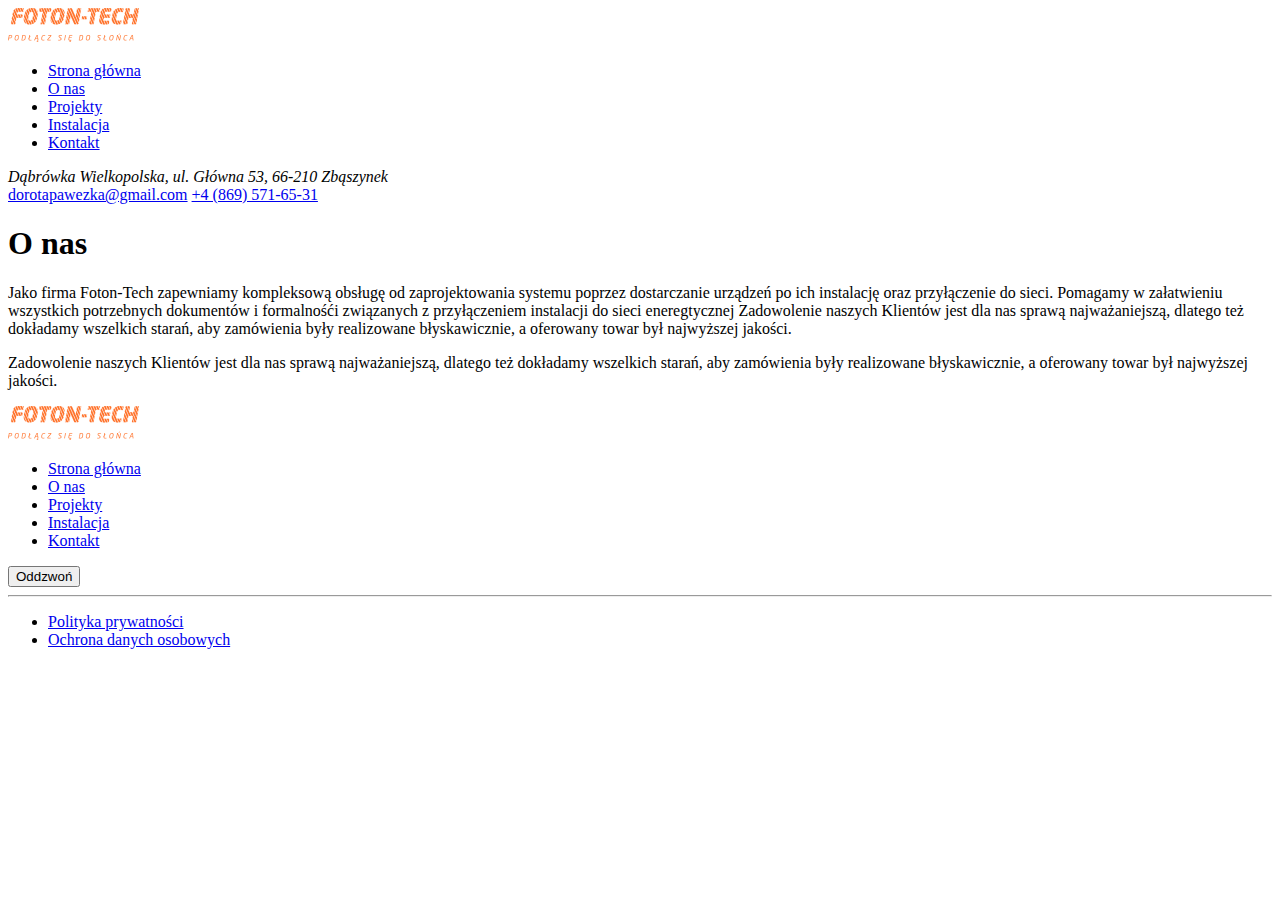
==== about.html @ 5addcb95 "Added 3 page" ====
<!DOCTYPE html>
<html lang="en">
    <head>
        <meta charset="UTF-8">
        <meta name="viewport" content="width=device-width, initial-scale=1.0">
        <title>Document</title>
    </head>
    <body>
        <header>
            <div>
                <a href="/index.html"> 
                    <img src="img/Logo .png" alt="Foton-tech logo" width="131" height="34">
                </a>
                <nav>
                <ul>
                    <li>
                        <a href="index.html">Strona główna</a>
                   </li>  
                    <li> 
                         <a href="about.html">O nas</a>
                    </li>
                    <li>
                        <a href="project.html">Projekty</a>
                    </li>
                    <li>
                        <a href="instalation.html">Instalacja</a>
                    </li>
                    <li>
                        <a href="contacts.html">Kontakt</a>
                    </li>
                </ul>
            </nav>
            </div>
            <div>
                <address>Dąbrówka Wielkopolska, ul. Główna 53, 66-210 Zbąszynek</address>
                <a href="mailto:dorotapawezka@gmail.com">dorotapawezka@gmail.com</a>
                <a href="tel:+48695716531">+4 (869) 571-65-31</a>
            </div>
         </header>
        <main>
            <section>
                <h1>O nas</h1>  
            </section>
            <section>
                <p>
                    Jako firma Foton-Tech zapewniamy kompleksową obsługę od zaprojektowania systemu poprzez dostarczanie urządzeń po ich instalację oraz przyłączenie do sieci.

                    Pomagamy w załatwieniu wszystkich potrzebnych dokumentów i formalnośći
                    związanych z przyłączeniem instalacji do sieci eneregtycznej
                    Zadowolenie naszych Klientów jest dla nas sprawą najważaniejszą, dlatego też dokładamy wszelkich starań, aby zamówienia były realizowane błyskawicznie, a oferowany towar był najwyższej jakości.
                     
                </p>
                <p>
                    Zadowolenie naszych Klientów jest dla nas sprawą najważaniejszą, dlatego też dokładamy wszelkich starań, aby zamówienia były realizowane błyskawicznie, a oferowany towar był najwyższej jakości.

                </p>
            </section>
            
        </main>
        <footer>
            <div>
            <a href="/index.html"> 
                <img src="img/Logo .png" alt="Foton-tech logo" width="131" height="34"> 
                <ul>
                    <li>
                        <a href="index.html">Strona główna</a>
                        </li>
                    <li>
                        <a href="about.html">O nas</a>
                         </li>
                    <li>
                        <a href="project.html">Projekty</a>
                          </li>
                    <li>
                        <a href="instalation.html">Instalacja</a>
                         </li>
                     <li>
                        <a href="contacts.html">Kontakt</a>
                    </li>
                </ul>
                <button>Oddzwoń</button>
            </div>
            <hr>
            <div>
                <ul>
                    <li>
                        <a href="#"> Polityka prywatności </a>  
                    </li>
                    <li>
                        <a href="#">Ochrona danych osobowych </a>
    
                    </li>
                </ul>
            </div>
        </footer>
    </body>
    </html>
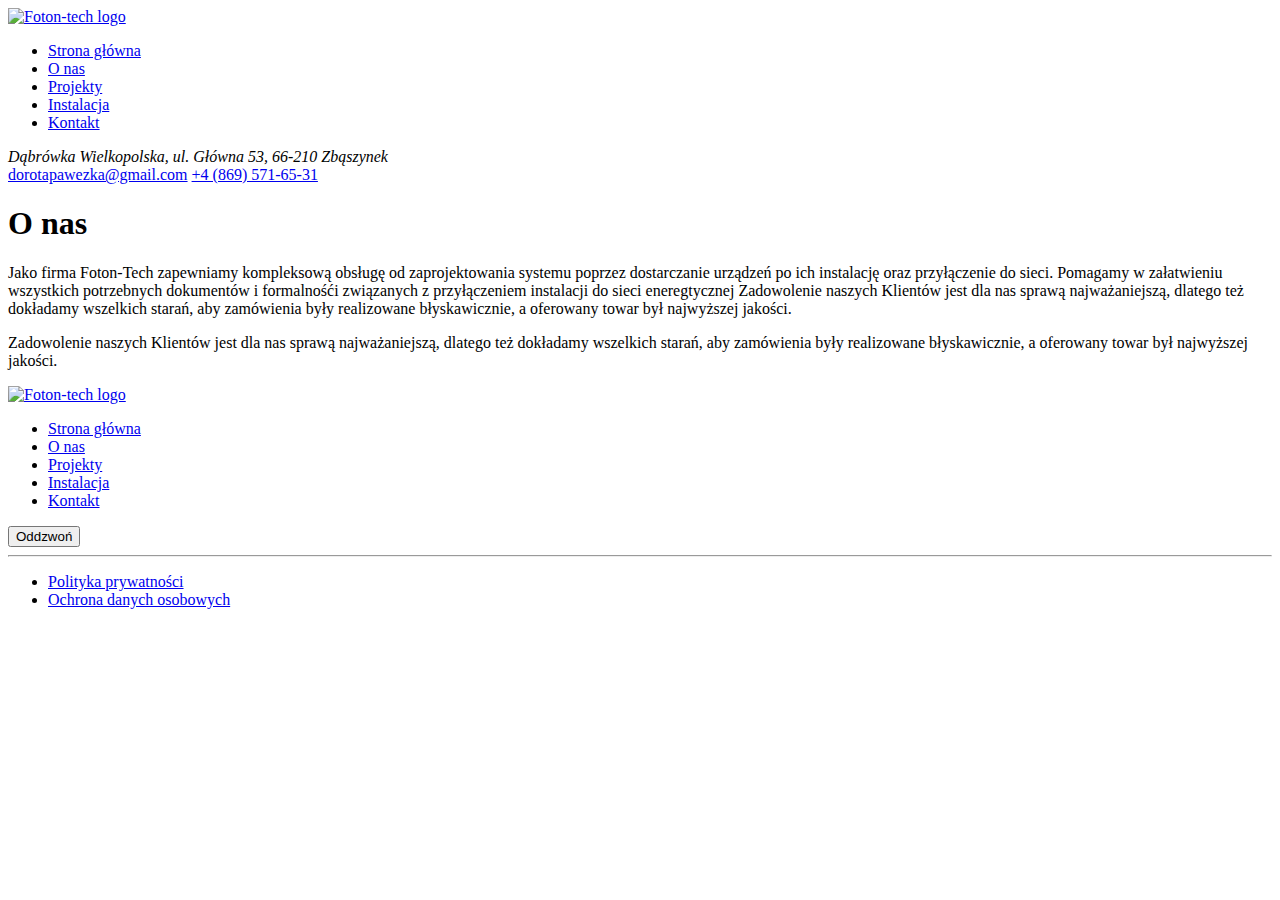
==== commit c2c10840: "markup page installation" ====
--- a/about.html
+++ b/about.html
@@ -9,27 +9,27 @@
         <header>
             <div>
                 <a href="/index.html"> 
-                    <img src="img/Logo .png" alt="Foton-tech logo" width="131" height="34">
+                    <img src="img/logo .png" alt="Foton-tech logo" width="131" height="34">
                 </a>
                 <nav>
-                <ul>
-                    <li>
-                        <a href="index.html">Strona główna</a>
-                   </li>  
-                    <li> 
-                         <a href="about.html">O nas</a>
-                    </li>
-                    <li>
-                        <a href="project.html">Projekty</a>
-                    </li>
-                    <li>
-                        <a href="instalation.html">Instalacja</a>
-                    </li>
-                    <li>
-                        <a href="contacts.html">Kontakt</a>
-                    </li>
-                </ul>
-            </nav>
+                    <ul>
+                        <li>
+                            <a href="index.html">Strona główna</a>
+                            </li>  
+                        <li> 
+                            <a href="about.html">O nas</a>
+                            </li>
+                        <li>
+                            <a href="project.html">Projekty</a>
+                             </li>
+                        <li>
+                            <a href="instalation.html">Instalacja</a>
+                             </li>
+                        <li>
+                            <a href="contacts.html">Kontakt</a>
+                              </li>
+                    </ul>
+              </nav>
             </div>
             <div>
                 <address>Dąbrówka Wielkopolska, ul. Główna 53, 66-210 Zbąszynek</address>
@@ -60,7 +60,7 @@
         <footer>
             <div>
             <a href="/index.html"> 
-                <img src="img/Logo .png" alt="Foton-tech logo" width="131" height="34"> 
+            <img src="img/logo .png" alt="Foton-tech logo" width="131" height="34"> 
                 <ul>
                     <li>
                         <a href="index.html">Strona główna</a>
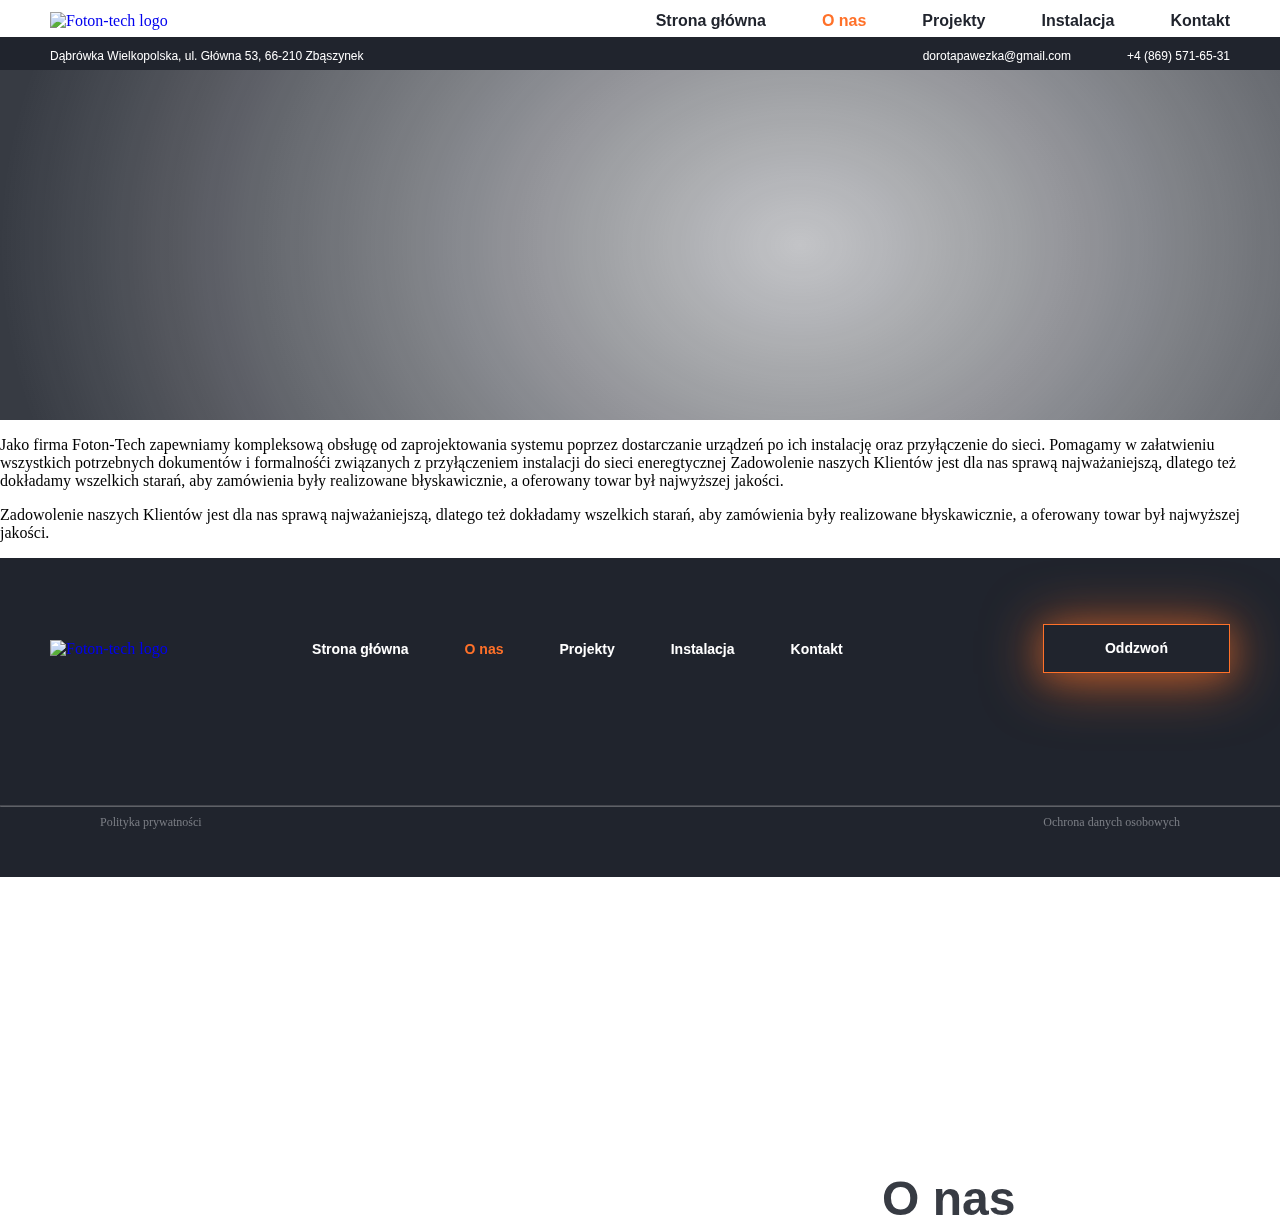
==== commit 885b81eb: "Added new files" ====
--- a/about.html
+++ b/about.html
@@ -4,45 +4,46 @@
         <meta charset="UTF-8">
         <meta name="viewport" content="width=device-width, initial-scale=1.0">
         <title>Document</title>
+        <link rel="stylesheet" href="css/style.css">
     </head>
     <body>
-        <header>
-            <div>
-                <a href="/index.html"> 
-                    <img src="img/logo .png" alt="Foton-tech logo" width="131" height="34">
+        <header class="page-header">
+            <div class="header-wrapper">
+                <a href="index.html" class="logo"> 
+                    <img src="img/logo.png" alt="Foton-tech logo" width="131" height="34">
                 </a>
-                <nav>
-                    <ul>
-                        <li>
-                            <a href="index.html">Strona główna</a>
-                            </li>  
-                        <li> 
-                            <a href="about.html">O nas</a>
-                            </li>
-                        <li>
-                            <a href="project.html">Projekty</a>
-                             </li>
-                        <li>
-                            <a href="instalation.html">Instalacja</a>
-                             </li>
-                        <li>
-                            <a href="contacts.html">Kontakt</a>
-                              </li>
-                    </ul>
-              </nav>
+                <nav class="navigation">
+                <ul class="navigation-list">
+                    <li>
+                        <a href="index.html" class="navigation-link">Strona główna</a>
+                   </li>  
+                    <li> 
+                         <a href="about.html" class="navigation-link  active-nav-link">O nas</a>
+                    </li>
+                    <li>
+                        <a href="project.html" class="navigation-link">Projekty</a>
+                    </li>
+                    <li>
+                        <a href="instalation.html" class="navigation-link">Instalacja</a>
+                    </li>
+                    <li>
+                        <a href="contacts.html" class="navigation-link">Kontakt</a>
+                    </li>
+                </ul>
+            </nav>
             </div>
-            <div>
-                <address>Dąbrówka Wielkopolska, ul. Główna 53, 66-210 Zbąszynek</address>
-                <a href="mailto:dorotapawezka@gmail.com">dorotapawezka@gmail.com</a>
-                <a href="tel:+48695716531">+4 (869) 571-65-31</a>
+            <div class="header-wrapper header-wrapper-contacts ">
+                <address class="header-address">Dąbrówka Wielkopolska, ul. Główna 53, 66-210 Zbąszynek</address>
+                <a class="contact-link" href="mailto:dorotapawezka@gmail.com">dorotapawezka@gmail.com</a>
+                <a class="contact-link" href="tel:+48695716531">+4 (869) 571-65-31</a>
             </div>
          </header>
         <main>
-            <section>
-                <h1>O nas</h1>  
+            <section class="section-about">
+                <h2 class="title title-on-background-title-place">O nas</h2>  
             </section>
-            <section>
-                <p>
+            <section class="text-about">
+                <p class="text-containere">
                     Jako firma Foton-Tech zapewniamy kompleksową obsługę od zaprojektowania systemu poprzez dostarczanie urządzeń po ich instalację oraz przyłączenie do sieci.
 
                     Pomagamy w załatwieniu wszystkich potrzebnych dokumentów i formalnośći
@@ -50,44 +51,44 @@
                     Zadowolenie naszych Klientów jest dla nas sprawą najważaniejszą, dlatego też dokładamy wszelkich starań, aby zamówienia były realizowane błyskawicznie, a oferowany towar był najwyższej jakości.
                      
                 </p>
-                <p>
+                <p class="text-containere">
                     Zadowolenie naszych Klientów jest dla nas sprawą najważaniejszą, dlatego też dokładamy wszelkich starań, aby zamówienia były realizowane błyskawicznie, a oferowany towar był najwyższej jakości.
 
                 </p>
             </section>
             
         </main>
-        <footer>
-            <div>
-            <a href="/index.html"> 
-            <img src="img/logo .png" alt="Foton-tech logo" width="131" height="34"> 
-                <ul>
+        <footer class=" page-footer">
+            <div class="footer-wrapper">
+            <a href="index.html" class="logo"> 
+                <img src="img/logo.png" alt="Foton-tech logo" width="131" height="34"> 
+                <ul class="navigation-list-footer">
                     <li>
-                        <a href="index.html">Strona główna</a>
+                        <a href="index.html" class="navigation-link-footer">Strona główna</a>
                         </li>
                     <li>
-                        <a href="about.html">O nas</a>
+                        <a href="about.html" class="navigation-link-footer active-footer-link">O nas</a>
                          </li>
                     <li>
-                        <a href="project.html">Projekty</a>
+                        <a href="project.html" class="navigation-link-footer">Projekty</a>
                           </li>
                     <li>
-                        <a href="instalation.html">Instalacja</a>
+                        <a href="instalation.html" class="navigation-link-footer">Instalacja</a>
                          </li>
                      <li>
-                        <a href="contacts.html">Kontakt</a>
+                        <a href="contacts.html" class="navigation-link-footer">Kontakt</a>
                     </li>
                 </ul>
-                <button>Oddzwoń</button>
+                <button class="button button-footer">Oddzwoń</button>
             </div>
-            <hr>
+            <hr class="line">
             <div>
-                <ul>
+                <ul class="legal-info">
                     <li>
-                        <a href="#"> Polityka prywatności </a>  
+                        <a href="#"class="legal-info"> Polityka prywatności </a>  
                     </li>
                     <li>
-                        <a href="#">Ochrona danych osobowych </a>
+                        <a href="#"class="legal-info">Ochrona danych osobowych </a>
     
                     </li>
                 </ul>
--- a/css/style.css
+++ b/css/style.css
@@ -0,0 +1,314 @@
+*{
+    box-sizing: inherit;
+}
+body{
+   box-sizing: border-box; 
+   margin: 0;
+   padding: 0px;
+   max-width: 1600px;
+}
+a {
+    text-decoration: none;
+}
+.page-header{
+   background-color:white; 
+}
+.navigation-link{
+    font-family: 'Gilroy', sans-serif;
+    font-style: normal;
+    font-weight: 600;
+    font: size 14px;
+    line-height: 17px;
+    color: #20242D;
+}
+.active-nav-link{
+    color: #FF7129;
+}
+.header-wrapper-contacts{
+    background-color: #20242D;
+    color:#FFFFFF ;
+}
+.contact-link{
+    color: #FFFFFF;
+    font-family:'Gilroy',sans-serif ;
+    font-style: normal;
+    font-weight: normal;
+    font-size: 12px;
+    line-height: 14px;
+}
+.header-address{
+    color: #FFFFFF;
+    font-family:'Gilroy',sans-serif ;
+    font-style: normal;
+    font-weight: normal;
+    font-size: 12px;
+    line-height: 14px;
+}
+.welcome-section{
+    background-color: #5a6a81;
+    width: 1600px;
+    height: 844px;
+}
+.main-title{
+    font-family: 'Gilroy',sans-serif;
+    font-style: normal;
+    font-weight: bold;
+    font-size: 92px;
+    line-height: 111px;
+    text-align: center;
+    color: #FFFFFF;
+}
+.welcome-text{
+    font-family: 'Gilroy',sans-serif;
+    font-style: normal;
+    font-weight: normal;
+    font-size: 16px;
+    line-height: 24px;
+    text-align: center;
+    color: #FFFFFF;
+}
+.button{
+    font-family: 'Gilroy',sans-serif;
+    font-style: normal;
+    font-weight: bold;
+    font-size: 14px; 
+    line-height: 17px;
+    text-align: center;
+    background-color: #FF7129;
+    box-shadow: 0px 4px 28px rgba(255, 113, 41, 0.29);
+    width: 187px;
+    height: 49px;
+    color: #FFFFFF;
+}
+.title{
+    font-family: 'Gilroy',sans-serif;
+    font-style: normal;
+    font-weight: bold;
+    font-size: 48px;
+    line-height: 97%;
+    color: #20242D;
+    position: absolute;
+    width: 700px;
+    height: 47px;
+    left: 882px;
+    top: 1136px;
+}
+.text-container{
+    font-family: 'Gilroy',sans-serif;
+    font-style: normal;
+    font-weight: normal;
+    font-size: 16px;
+    line-height: 24px;
+    color: #20242D;
+    position: absolute;
+    width: 535px;
+    height: 216px;
+    left: 865px;
+    top: 1247px;
+}
+.page-footer{
+background-color:#20242D; ;
+}
+.navigation-link-footer{
+    font-family:'Gilroy',sans-serif;
+    font-style: normal;
+    font-weight: 600;
+    font-size: 14px;
+    line-height: 17px;
+    color: #FFFFFF;
+}
+.active-footer-link{
+    color: #FF7129;
+}
+.legal-info{
+    font-family: Gilroy;
+    font-style: normal;
+    font-weight: normal;
+    font-size: 12px;
+    line-height: 14px;
+    text-align: center;
+    color: #7B7E85;
+}
+ .button-footer{
+    background: #20242D;
+    font-family: 'Gilroy',sans-serif;
+    font-style: normal;
+    font-weight: bold;
+    font-size: 14px;
+    line-height: 17px;
+    text-align: center;
+    color: #FFFFFF;
+    border: 1px solid #FF7129;
+    box-sizing: border-box;
+    filter: drop-shadow(0px 4px 28px rgba(255, 113, 41, 0.67));
+ }
+ .line{
+    background: #7B7E85;
+    opacity: 0.3;
+    width: 1500px;
+    height: 1px;
+    left: 50px;
+    top: 144px;
+ }
+ .title-on-background{
+    font-family: 'Gilroy',sans-serif;
+    font-style: normal;
+    font-weight: bold;
+    font-size: 48px;
+    line-height: 97%;
+    color: #FFFFFF;
+ }
+.section-about{
+    width: 1600px;
+    height: 350px;
+    left: 0px;
+    top: 91px;
+    background: radial-gradient(50% 179.69% at 50% 50%, rgba(32, 36, 45, 0) 0%, #20242D 100%), rgba(32, 36, 45, 0.3);
+    mix-blend-mode: multiply;
+    opacity: 0.9;
+}
+.title-place{
+    position: absolute;
+    width: 130px;
+    height: 47px;
+  /*  left: 217px;*/
+   /* top: 291px;*/
+}
+.thick-font{
+    font-family: 'Gilroy',sans-serif;
+    font-style: normal;
+    font-weight: 600;
+    font-size: 16px;
+    line-height: 24px;
+}
+.foto-comment{
+    font-family:'Gilroy',sans-serif;
+    font-style: normal;
+    font-weight: normal;
+    font-size: 20px;
+    line-height: 30px;
+    color: #20242D;
+}
+.attributes{
+    font-family: 'Gilroy',sans-serif;
+    font-style: normal;
+    font-weight: normal;
+    font-size: 16px;
+    line-height: 19px;
+    color: #7B7E85;
+}
+.attributes-font{
+    font-family: Gilroy;
+    font-style: normal;
+    font-weight: normal;
+    font-size: 16px;
+    line-height: 19px;
+    color: #20242D;
+}
+.telefon-font{
+    font-family: 'Gilroy',sans-serif;
+    font-style: normal;
+    font-weight: 600;
+    font-size: 16px;
+    line-height: 19px;
+    color: #20242D;
+}
+.navigation-list{
+    display: flex;
+    margin: 0px;
+    padding: 0px;
+    list-style: none;
+}
+.navigation-list li{
+    margin-right: 56px;
+
+}
+.navigation-list li:last-child{
+margin: 0;
+}
+.header-wrapper{
+   display: flex; 
+   justify-content: space-between;
+   padding-left: 50px;
+   padding-right: 50px;
+   padding-top: 12px;
+   padding-bottom: 7px;
+   align-items: center;
+}
+.header-wrapper-contacts{
+    justify-content: flex-start;
+}
+.header-address{
+    margin-right: auto;
+}
+.contact-link:first-of-type{
+    margin-right: 56px;
+}
+.welcome-section{
+    display: flex;
+    flex-direction: column;
+    justify-content: center;
+    align-items: center;
+    margin-right: 0;
+}
+.main-title{
+    margin:  0px;
+}
+.welcome-text{
+       margin-top: 16px;
+       margin-bottom: 59px;
+}
+.info-section{
+    display: flex;
+    justify-content: space-between;
+}
+.text-container{
+    display: flex;
+}
+.text-container:last-child{
+    align-items: flex-end;
+    margin-right: 200px;
+    margin-top: 64px;
+    margin-bottom: 319px;
+}
+.img-wrapper{
+    margin-top: 132px;
+    margin-left: 134px;
+    margin-bottom: 115px;
+}
+.navigation-list-footer{
+    display: flex;
+    margin: 0px;
+    padding: 0px;
+    list-style: none;
+}
+.navigation-list-footer li{
+    margin-right: 56px;
+}
+.footer-wrapper{
+    display: flex; 
+    justify-content: space-between;
+    padding-left: 50px;
+    padding-right: 50px;
+    padding-top: 66px;
+    padding-bottom:124px;
+    align-items: center;
+    }
+.legal-info {
+    display: flex;
+    justify-content: space-between;
+    margin: 0;
+    padding-left: 50px;
+    padding-right: 50px;
+    padding-bottom: 24px;
+    list-style: none;
+}
+. title-on-background-title-place{
+width: 130px;
+height: 47px;
+margin-bottom: 103px;
+margin-left: 217px;
+margin-right: 1253px;
+
+
+}
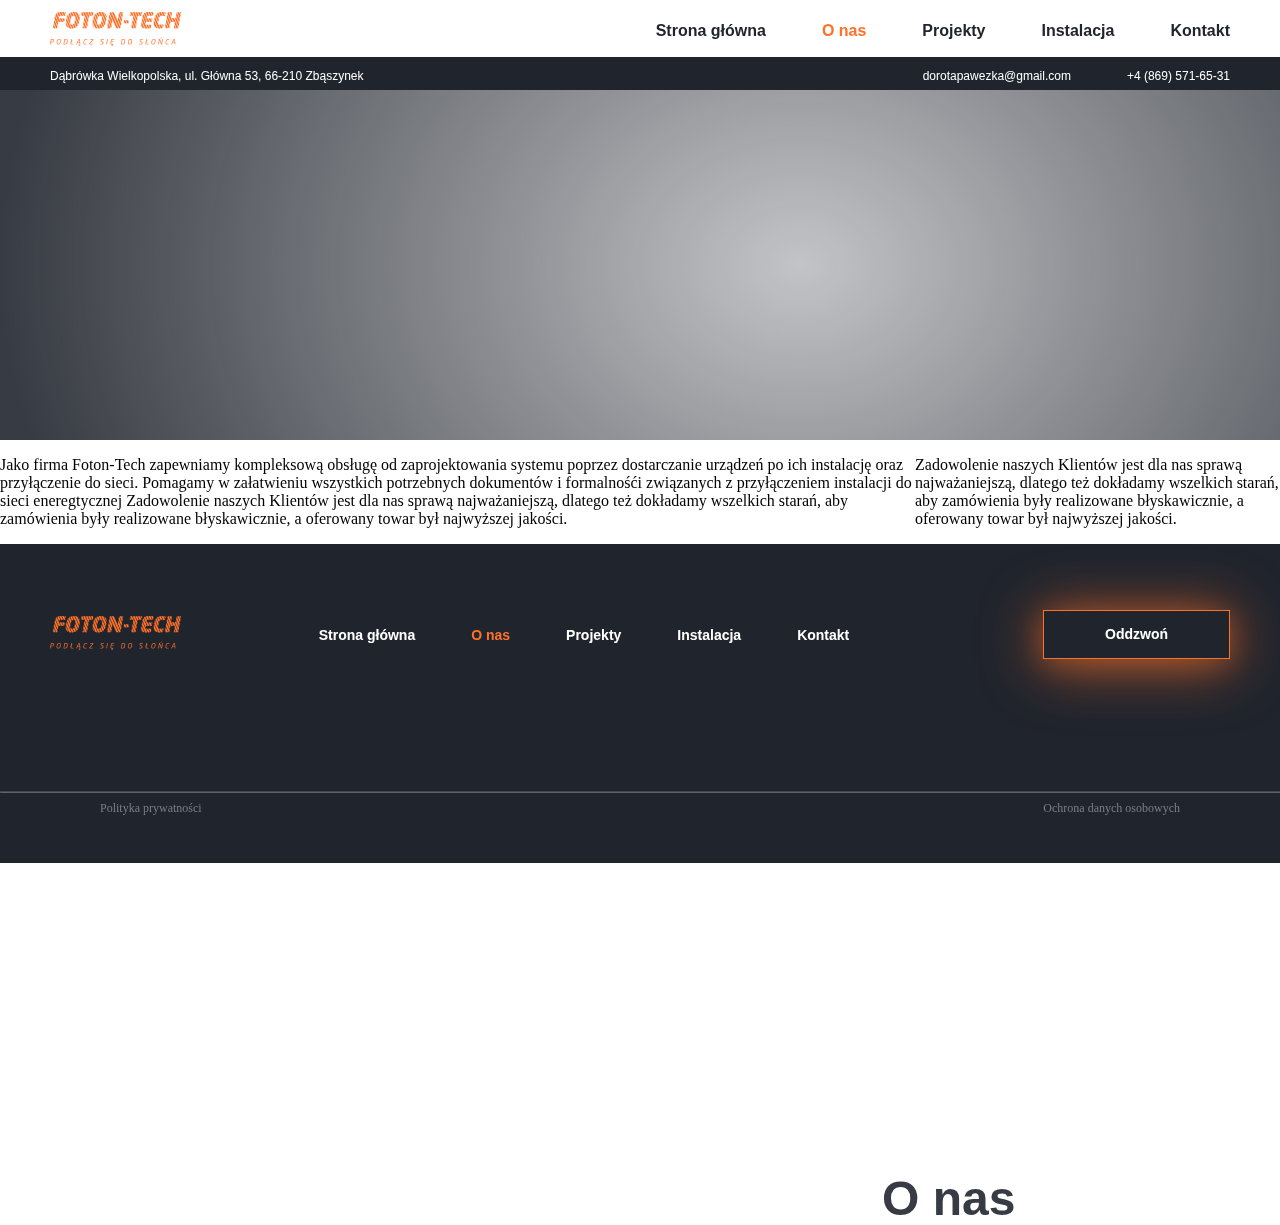
==== commit e463b44e: "oops" ====
--- a/about.html
+++ b/about.html
@@ -9,7 +9,7 @@
     <body>
         <header class="page-header">
             <div class="header-wrapper">
-                <a href="index.html" class="logo"> 
+                <a class="logo" href="index.html"> 
                     <img src="img/logo.png" alt="Foton-tech logo" width="131" height="34">
                 </a>
                 <nav class="navigation">
@@ -40,7 +40,7 @@
          </header>
         <main>
             <section class="section-about">
-                <h2 class="title title-on-background-title-place">O nas</h2>  
+                <h2 class="title ">O nas</h2>  
             </section>
             <section class="text-about">
                 <p class="text-containere">
--- a/css/style.css
+++ b/css/style.css
@@ -303,12 +303,13 @@
     padding-bottom: 24px;
     list-style: none;
 }
-. title-on-background-title-place{
+.title-on-background-title-place{
 width: 130px;
 height: 47px;
 margin-bottom: 103px;
 margin-left: 217px;
 margin-right: 1253px;
-
-
-}
+}
+.text-about{
+    display: flex;
+}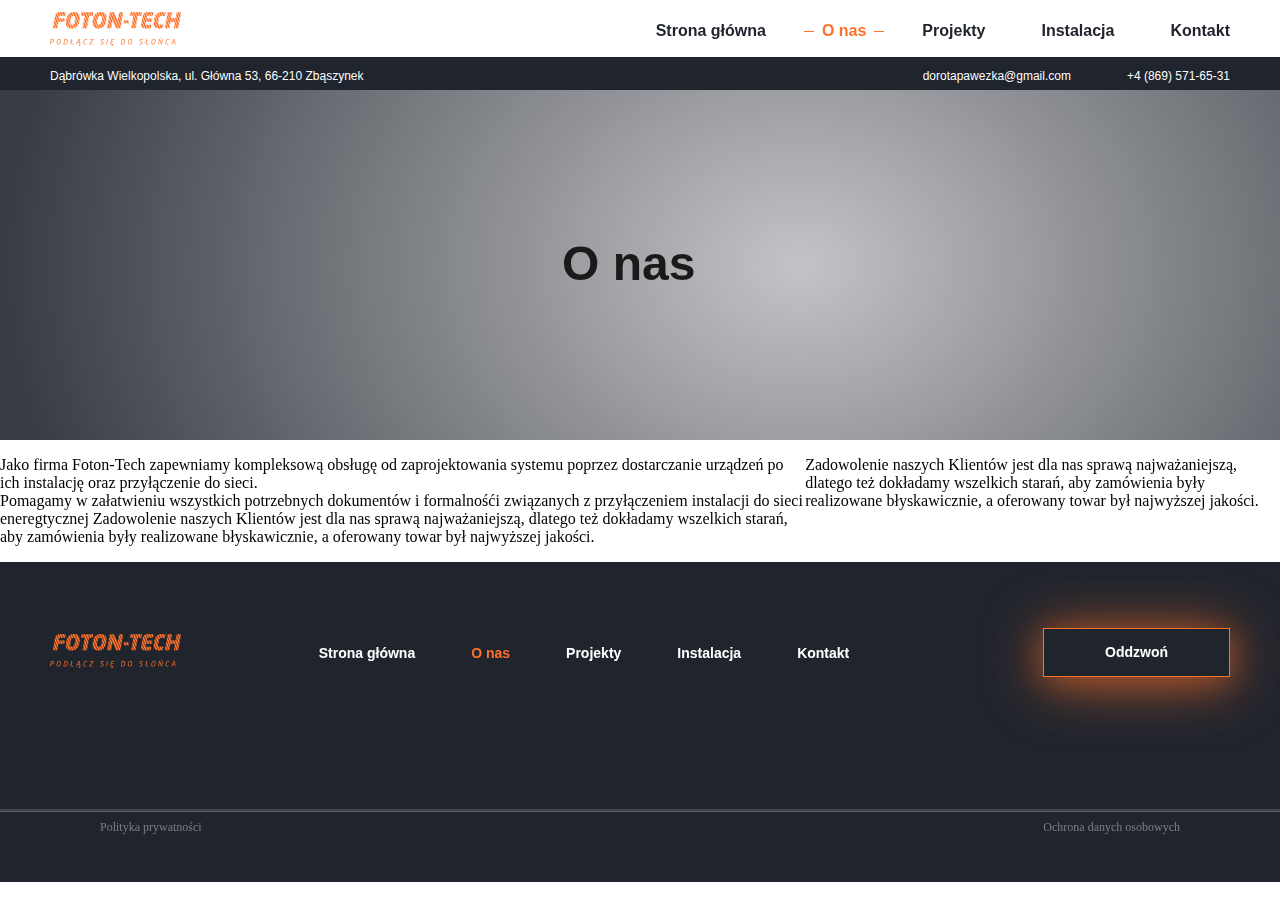
==== commit 47348df8: "Merge ebfe6e7bfdf26728a502feb99e7b25e61fe7e527 into 137ef3edb5a4143e6205db4a5961e6622a36e5e5" ====
--- a/about.html
+++ b/about.html
@@ -44,7 +44,7 @@
             </section>
             <section class="text-about">
                 <p class="text-containere">
-                    Jako firma Foton-Tech zapewniamy kompleksową obsługę od zaprojektowania systemu poprzez dostarczanie urządzeń po ich instalację oraz przyłączenie do sieci.
+                    Jako firma Foton-Tech zapewniamy kompleksową obsługę od zaprojektowania systemu poprzez dostarczanie urządzeń po ich instalację oraz przyłączenie do sieci.<br/>
 
                     Pomagamy w załatwieniu wszystkich potrzebnych dokumentów i formalnośći
                     związanych z przyłączeniem instalacji do sieci eneregtycznej
--- a/css/style.css
+++ b/css/style.css
@@ -1,4 +1,6 @@
-*{
+*,
+*::before
+*::after{
     box-sizing: inherit;
 }
 body{
@@ -22,11 +24,30 @@
     color: #20242D;
 }
 .active-nav-link{
+    position: relative;
     color: #FF7129;
-}
-.header-wrapper-contacts{
+    }
+.active-nav-link::before{
+    position: absolute;
+        background-color: #FF7129; 
+        width: 10px;
+        height: 1px;
+        content: '';
+        top: 50%;
+       right:-18px;
+    }
+    .active-nav-link::after{
+        position: absolute;
+            background-color: #FF7129; 
+            width: 10px;
+            height: 1px;
+            content: '';
+            top: 50%;
+            left: -18px;}
+    .header-wrapper-contacts{
+        position: relative;
     background-color: #20242D;
-    color:#FFFFFF ;
+   
 }
 .contact-link{
     color: #FFFFFF;
@@ -80,18 +101,37 @@
     height: 49px;
     color: #FFFFFF;
 }
+.info-section{
+    position: relative;
+
+}
+
 .title{
     font-family: 'Gilroy',sans-serif;
     font-style: normal;
     font-weight: bold;
     font-size: 48px;
     line-height: 97%;
-    color: #20242D;
+    color:black;
+    position: absolute;
+    width: 290px;
+    height: 47px;
+   right: 428px;
+    top:201px;
+}
+.title-on-background{
+    
+    font-family: 'Gilroy',sans-serif;
+    font-style: normal;
+    font-weight: bold;
+    font-size: 48px;
+    line-height: 97%;
+    color: #FFFFFF;
     position: absolute;
     width: 700px;
     height: 47px;
-    left: 882px;
-    top: 1136px;
+   right: 428px;
+  
 }
 .text-container{
     font-family: 'Gilroy',sans-serif;
@@ -100,11 +140,11 @@
     font-size: 16px;
     line-height: 24px;
     color: #20242D;
-    position: absolute;
-    width: 535px;
-    height: 216px;
-    left: 865px;
-    top: 1247px;
+}
+.info-section{
+    display: flex;
+    justify-content: space-between;
+    position: relative;
 }
 .page-footer{
 background-color:#20242D; ;
@@ -258,10 +298,6 @@
        margin-top: 16px;
        margin-bottom: 59px;
 }
-.info-section{
-    display: flex;
-    justify-content: space-between;
-}
 .text-container{
     display: flex;
 }
@@ -304,12 +340,12 @@
     list-style: none;
 }
 .title-on-background-title-place{
-width: 130px;
-height: 47px;
-margin-bottom: 103px;
-margin-left: 217px;
-margin-right: 1253px;
-}
+    width: 130px;
+    height: 47px;
+    margin-bottom: 103px;
+    margin-left: 217px;
+    margin-right: 1253px;
+    }
 .text-about{
     display: flex;
 }